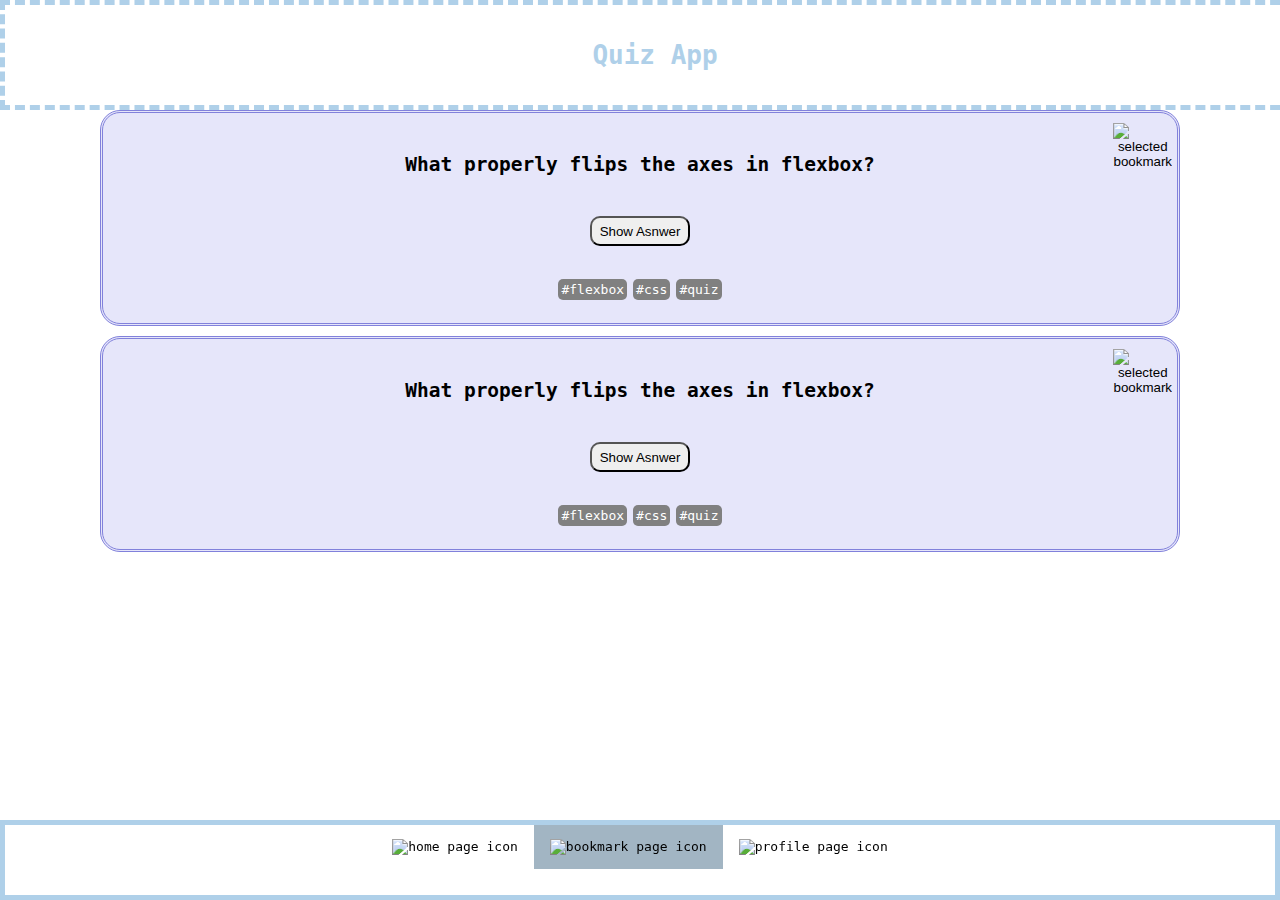
==== bookmarks.html @ a82dd1ee "profile in progress" ====
<!DOCTYPE html>
<html lang="en">
  <head>
    <meta charset="UTF-8" />
    <meta http-equiv="X-UA-Compatible" content="IE=edge" />
    <meta name="viewport" content="width=device-width, initial-scale=1.0" />
    <link
      href="https://fonts.googleapis.com/css2?family=Abel&family=Roboto+Flex:opsz,wght@8..144,200;8..144,300&display=swap"
      rel="stylesheet"
    />
    <link rel="stylesheet" href="styles.css" />
    <title>Bookmarks</title>
  </head>
  <body>
    <div class="header">
      <h1 class="title">Quiz App</h1>
    </div>
    <main>
      <section class="cards">
        <div class="card">
          <h2 class="question">What properly flips the axes in flexbox?</h2>
          <button type="button" class="btn-show-answer">Show Asnwer</button>
          <div class="tags">
            <a class="hashtag" href="#">#flexbox</a>
            <a class="hashtag" href="#">#css</a>
            <a class="hashtag" href="#">#quiz</a>
          </div>
          <div class="bookmark">
            <button class="btn-bookmark">
              <img
                src="https://img.icons8.com/ios-filled/50/null/bookmark-ribbon.png"
                alt="selected bookmark"
              />
            </button>
          </div>
        </div>
        <div class="card">
          <h2 class="question">What properly flips the axes in flexbox?</h2>
          <button type="button" class="btn-show-answer">Show Asnwer</button>
          <div class="tags">
            <a class="hashtag" href="#">#flexbox</a>
            <a class="hashtag" href="#">#css</a>
            <a class="hashtag" href="#">#quiz</a>
          </div>
          <div class="bookmark">
            <button class="btn-bookmark">
              <img
                src="https://img.icons8.com/ios-filled/50/null/bookmark-ribbon.png"
                alt="selected bookmark"
              />
            </button>
          </div>
        </div>
      </section>
    </main>
    <footer>
      <nav>
        <ul class="nav-bar-icons">
          <li>
            <a class="home-page" href="index.html"
              ><img
                src="https://img.icons8.com/ios/50/null/home--v1.png"
                alt="home page icon"
            /></a>
          </li>
          <li>
            <a class="bookmarks-page active" href="bookmarks.html"
              ><img
                src="https://img.icons8.com/windows/50/null/filled-bookmark-ribbon.png"
                alt="bookmark page icon"
            /></a>
          </li>
          <li>
            <a class="profile-page" href="profile.html"
              ><img
                src="https://img.icons8.com/ios/50/null/test-account.png"
                alt="profile page icon"
            /></a>
          </li>
        </ul>
      </nav>
    </footer>
  </body>
</html>
---- styles.css ----
*,
*::after,
*::before {
  margin: 0px;
  padding: 0px;
  box-sizing: inherit; /*makes no additional margins and paddings be addded to the border of the box*/
}

body {
  display: flex;
  flex-direction: column;
  margin: 20px 0 45px 0;
  font-family: monospace;
  background-color: #ffffff;
}

.header {
  display: flex;
  position: fixed;
  align-items: center;
  justify-content: center;
  border-color: #afd0e9;
  background-color: white;
  border-style: dashed;
  border-width: 5px;
  color: #afd0e9;
  height: 80px;
  padding: 10px;
  width: 100%;
  top: 0;
  z-index: 1;
}

main {
  margin: 80px 20px;
  position: relative;
  display: flex;
  justify-content: center;
  flex-flow: column wrap;
}

.card {
  border-color: #8181db;
  box-sizing: border-box;
  position: relative;
  display: flex;
  align-items: center;
  flex-flow: column wrap;
  border-style: double;
  text-align: center;
  justify-content: center;
  margin: 10px 80px;
  border-radius: 20px;
  padding: 20px 20px;
  background-color: #e6e6fa;
}
.bookmark {
  position: absolute;
  margin-top: 10px;
  margin-right: 5px;
  top: 0;
  right: 0;
}
.btn-bookmark {
  position: absolute;
  border: 0;
  background-color: transparent;
  top: 0;
  right: 0;
  height: fit-content;
  width: fit-content;
  /* z-index: 1; */
}

.question {
  position: relative;
  border: 20px;
  padding: 20px;
}

.btn-show-answer {
  position: relative;
  height: 30px;
  width: 100px;
  align-content: center;
  margin-top: 20px;
  margin-bottom: 30px;
  border-radius: 10px;
}

.tags {
  display: flex;
  justify-content: space-between;
  flex-wrap: wrap;
}
.hashtag {
  margin: 3px 3px;
  padding: 3px;
  color: white;
  text-decoration: none;
  background-color: grey;
  border-radius: 5px;
}

footer {
  display: flex;
  align-items: baseline;
  box-sizing: border-box;
  justify-content: space-around;
  text-align: center;
  position: fixed;
  border-style: solid;
  border-width: 5px;
  border-color: #afd0e9;
  background-color: #E3F0F9
  color: #ffffff;
  height: 80px;
  width: 100%;
  bottom: 0;
  z-index: 1;
}

nav {
  display: flex;
  justify-content: space-between;
  position: relative;
}

li {
  list-style-type: none;
  float: left;
}

li a {
  display: block;
  color: black;
  text-align: center;
  padding: 14px 16px;
  text-decoration: none;
}

/* Change the link color to #111 (black) on hover */
li a:hover {
  background-color: black;
}

.active {
  background-color: rgba(70, 107, 136, 0.5);
}

.profile-image {
  justify-content: center;
  text-align: center;
  align-content: center;
  display: flex;
  flex-flow: row wrap;
}
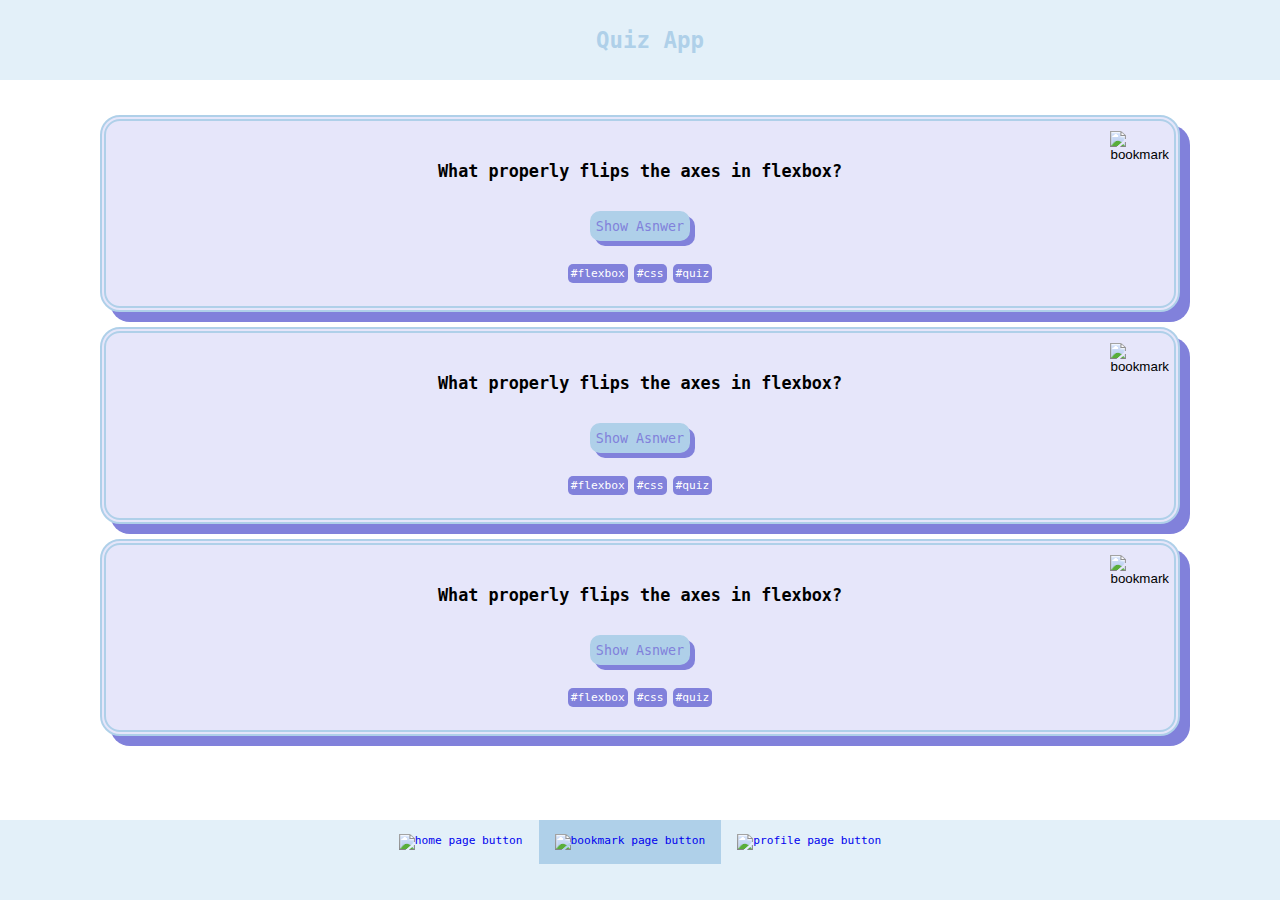
==== commit 51cc2938: "only profile page missing" ====
--- a/bookmarks.html
+++ b/bookmarks.html
@@ -28,8 +28,8 @@
           <div class="bookmark">
             <button class="btn-bookmark">
               <img
-                src="https://img.icons8.com/ios-filled/50/null/bookmark-ribbon.png"
-                alt="selected bookmark"
+                src="https://img.icons8.com/windows/32/null/filled-bookmark-ribbon.png"
+                alt="bookmark"
               />
             </button>
           </div>
@@ -45,8 +45,25 @@
           <div class="bookmark">
             <button class="btn-bookmark">
               <img
-                src="https://img.icons8.com/ios-filled/50/null/bookmark-ribbon.png"
-                alt="selected bookmark"
+                src="https://img.icons8.com/windows/32/null/filled-bookmark-ribbon.png"
+                alt="bookmark"
+              />
+            </button>
+          </div>
+        </div>
+        <div class="card">
+          <h2 class="question">What properly flips the axes in flexbox?</h2>
+          <button type="button" class="btn-show-answer">Show Asnwer</button>
+          <div class="tags">
+            <a class="hashtag" href="#">#flexbox</a>
+            <a class="hashtag" href="#">#css</a>
+            <a class="hashtag" href="#">#quiz</a>
+          </div>
+          <div class="bookmark">
+            <button class="btn-bookmark">
+              <img
+                src="https://img.icons8.com/windows/32/null/filled-bookmark-ribbon.png"
+                alt="bookmark"
               />
             </button>
           </div>
@@ -59,22 +76,22 @@
           <li>
             <a class="home-page" href="index.html"
               ><img
-                src="https://img.icons8.com/ios/50/null/home--v1.png"
-                alt="home page icon"
+                src="https://img.icons8.com/ios/40/null/home-page.png"
+                alt="home page button"
             /></a>
           </li>
           <li>
             <a class="bookmarks-page active" href="bookmarks.html"
               ><img
                 src="https://img.icons8.com/windows/50/null/filled-bookmark-ribbon.png"
-                alt="bookmark page icon"
+                alt="bookmark page button"
             /></a>
           </li>
           <li>
             <a class="profile-page" href="profile.html"
               ><img
-                src="https://img.icons8.com/ios/50/null/test-account.png"
-                alt="profile page icon"
+                src="https://img.icons8.com/ios/50/null/cat-profile.png"
+                alt="profile page button"
             /></a>
           </li>
         </ul>
--- a/styles.css
+++ b/styles.css
@@ -7,11 +7,13 @@
 }
 
 body {
+  position: relative;
   display: flex;
   flex-direction: column;
   margin: 20px 0 45px 0;
   font-family: monospace;
   background-color: #ffffff;
+  font-size: 0.7rem;
 }
 
 .header {
@@ -19,12 +21,10 @@
   position: fixed;
   align-items: center;
   justify-content: center;
-  border-color: #afd0e9;
-  background-color: white;
-  border-style: dashed;
+  background-color: #e3f0f9;
   border-width: 5px;
   color: #afd0e9;
-  height: 80px;
+  height: 60px;
   padding: 10px;
   width: 100%;
   top: 0;
@@ -40,7 +40,8 @@
 }
 
 .card {
-  border-color: #8181db;
+  border-width: 6px;
+  border-color: #afd0e9;
   box-sizing: border-box;
   position: relative;
   display: flex;
@@ -49,10 +50,11 @@
   border-style: double;
   text-align: center;
   justify-content: center;
-  margin: 10px 80px;
+  margin: 15px 80px;
   border-radius: 20px;
   padding: 20px 20px;
   background-color: #e6e6fa;
+  box-shadow: 10px 10px #8181db;
 }
 .bookmark {
   position: absolute;
@@ -79,12 +81,19 @@
 }
 
 .btn-show-answer {
+  font-family: inherit;
+  border-style: double;
+  border-width: 5px;
+  box-shadow: 5px 5px #8181db;
+  border-color: #afd0e9;
+  background-color: #afd0e9;
+  color: #8181db;
   position: relative;
   height: 30px;
   width: 100px;
   align-content: center;
-  margin-top: 20px;
-  margin-bottom: 30px;
+  margin-top: 10px;
+  margin-bottom: 20px;
   border-radius: 10px;
 }
 
@@ -98,21 +107,18 @@
   padding: 3px;
   color: white;
   text-decoration: none;
-  background-color: grey;
+  background-color: #8181db;
   border-radius: 5px;
 }
 
 footer {
   display: flex;
-  align-items: baseline;
+  /* align-items: center; */
   box-sizing: border-box;
   justify-content: space-around;
-  text-align: center;
+  /* text-align: center; */
   position: fixed;
-  border-style: solid;
-  border-width: 5px;
-  border-color: #afd0e9;
-  background-color: #E3F0F9
+  background-color: #e3f0f9;
   color: #ffffff;
   height: 80px;
   width: 100%;
@@ -133,7 +139,6 @@
 
 li a {
   display: block;
-  color: black;
   text-align: center;
   padding: 14px 16px;
   text-decoration: none;
@@ -141,17 +146,37 @@
 
 /* Change the link color to #111 (black) on hover */
 li a:hover {
-  background-color: black;
+  background-color: #afd0e9;
 }
 
 .active {
-  background-color: rgba(70, 107, 136, 0.5);
+  background-color: #afd0e9;
 }
 
+.profile-info {
+  position: relative;
+  display: flex;
+  flex-flow: nowrap;
+}
+
+.profile-name {
+  display: flex;
+  align-items: center;
+  padding: 40px;
+}
 .profile-image {
+  padding: 10px;
+  margin-bottom: 10px;
   justify-content: center;
   text-align: center;
   align-content: center;
   display: flex;
   flex-flow: row wrap;
 }
+
+.profile-description {
+  border: dashed;
+  padding: 10px 10px;
+  margin: 10px 10px;
+  text-align: center;
+}
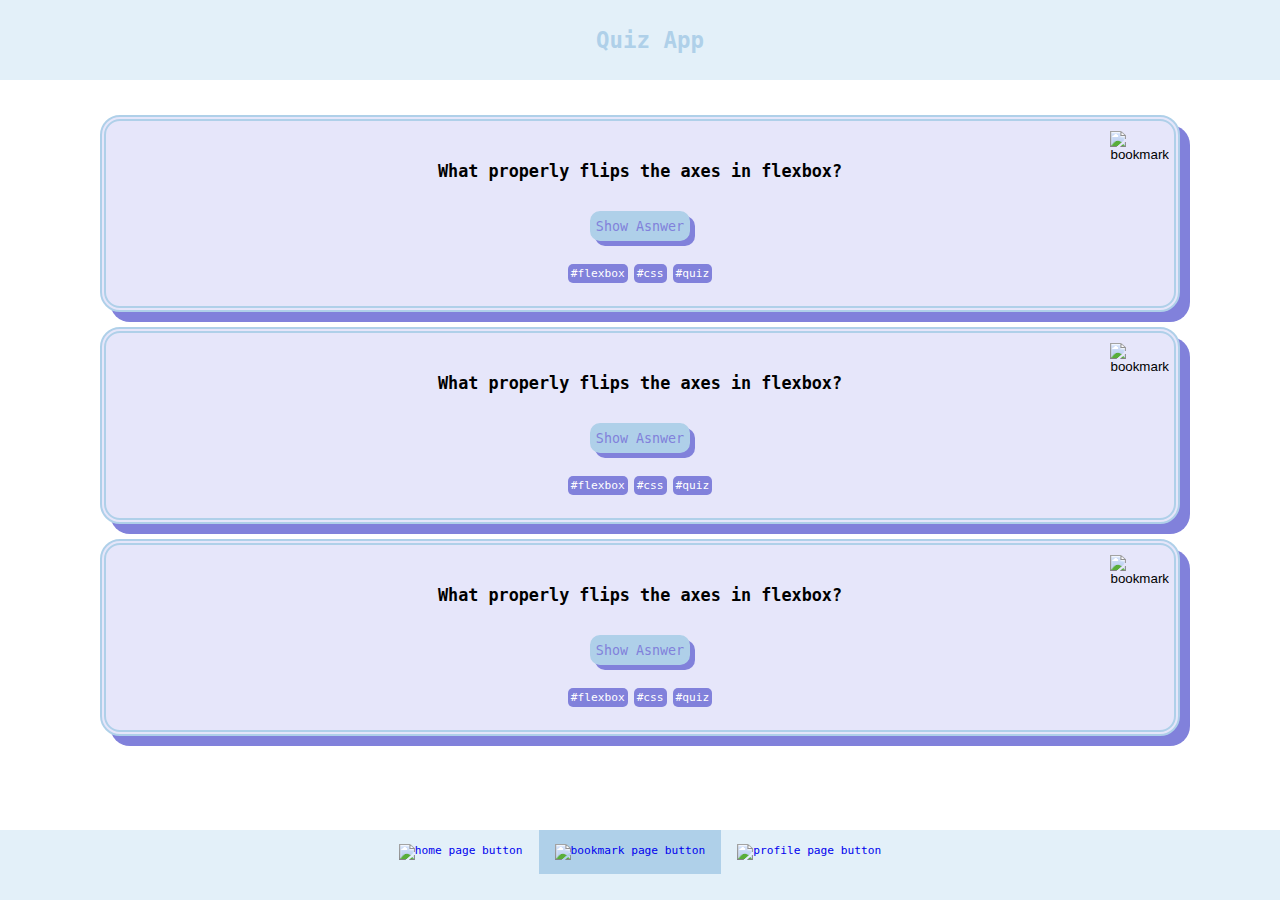
==== commit 6d59769e: "fixed styling pages" ====
--- a/bookmarks.html
+++ b/bookmarks.html
@@ -8,7 +8,7 @@
       href="https://fonts.googleapis.com/css2?family=Abel&family=Roboto+Flex:opsz,wght@8..144,200;8..144,300&display=swap"
       rel="stylesheet"
     />
-    <link rel="stylesheet" href="styles.css" />
+    <link rel="stylesheet" href="./css/styles.css" />
     <title>Bookmarks</title>
   </head>
   <body>
--- a/css/styles.css
+++ b/css/styles.css
@@ -0,0 +1,3 @@
+@import url("global.css");
+@import url("pages-home-bookmarks.css");
+@import url("profile.css");
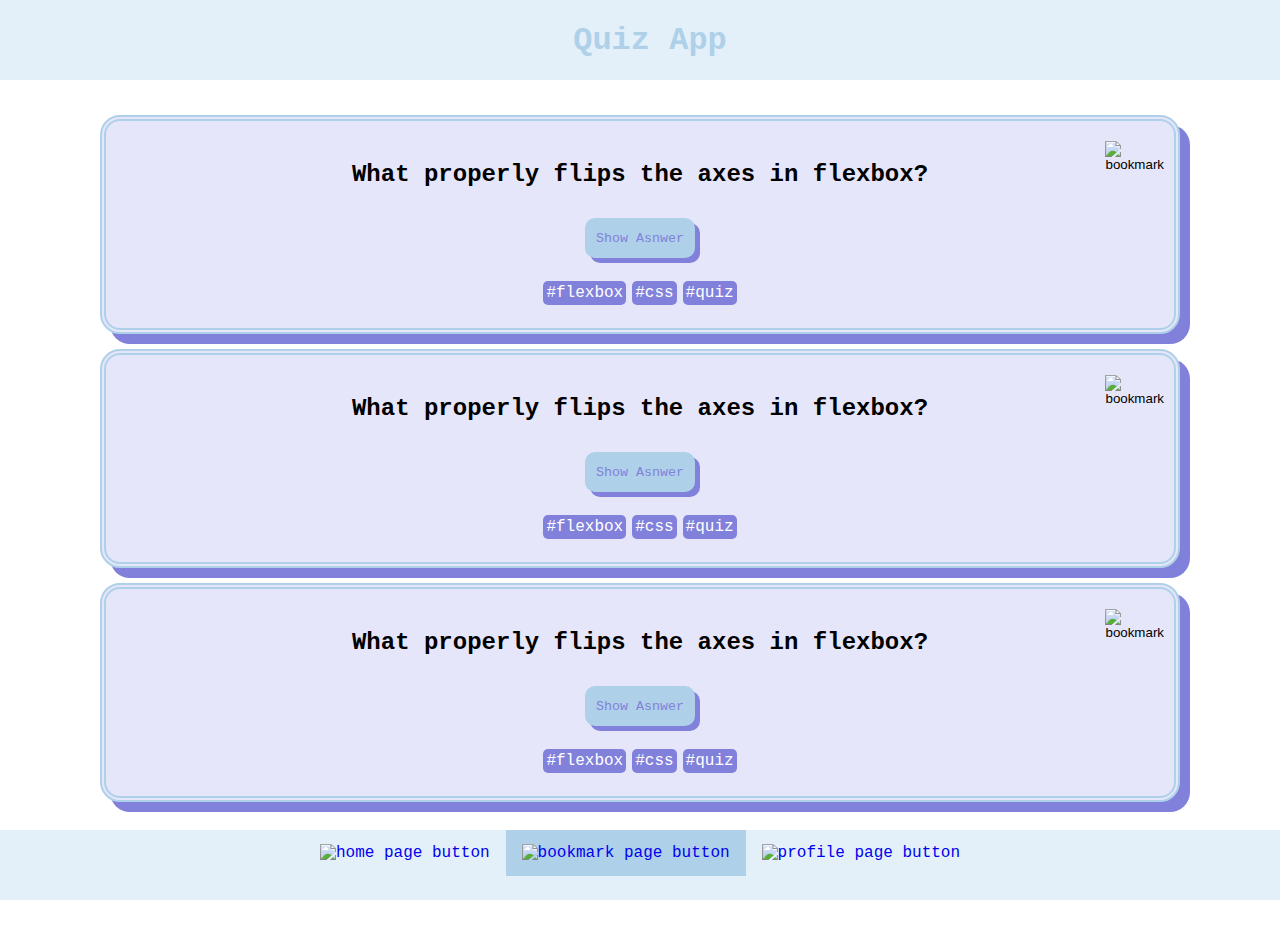
==== commit 7b1d1705: "BEM implemented" ====
--- a/bookmarks.html
+++ b/bookmarks.html
@@ -3,7 +3,10 @@
   <head>
     <meta charset="UTF-8" />
     <meta http-equiv="X-UA-Compatible" content="IE=edge" />
-    <meta name="viewport" content="width=device-width, initial-scale=1.0" />
+    <meta
+      name="main page"
+      content="bookmark page. All the question cards that were bookmarked by the user will be displayed here. Navigation menu at the bottom with home, bookmark page and profile page options."
+    />
     <link
       href="https://fonts.googleapis.com/css2?family=Abel&family=Roboto+Flex:opsz,wght@8..144,200;8..144,300&display=swap"
       rel="stylesheet"
@@ -13,55 +16,70 @@
   </head>
   <body>
     <div class="header">
-      <h1 class="title">Quiz App</h1>
+      <h1 class="header__title">Quiz App</h1>
     </div>
     <main>
       <section class="cards">
-        <div class="card">
-          <h2 class="question">What properly flips the axes in flexbox?</h2>
-          <button type="button" class="btn-show-answer">Show Asnwer</button>
-          <div class="tags">
-            <a class="hashtag" href="#">#flexbox</a>
-            <a class="hashtag" href="#">#css</a>
-            <a class="hashtag" href="#">#quiz</a>
+        <div class="cards__card card__02">
+          <h2 class="card__question">
+            What properly flips the axes in flexbox?
+          </h2>
+          <button type="button" class="card__btn btn--show-answer">
+            Show Asnwer
+          </button>
+          <div class="card__hashtags">
+            <a class="card__hashtags hashtag" href="#">#flexbox</a>
+            <a class="card__hashtags hashtag" href="#">#css</a>
+            <a class="card__hashtags hashtag" href="#">#quiz</a>
           </div>
-          <div class="bookmark">
-            <button class="btn-bookmark">
+          <div class="card__bookmark">
+            <button class="card__bookmark btn__bookmark">
               <img
+                class="btn__bookmark image--clicked"
                 src="https://img.icons8.com/windows/32/null/filled-bookmark-ribbon.png"
                 alt="bookmark"
               />
             </button>
           </div>
         </div>
-        <div class="card">
-          <h2 class="question">What properly flips the axes in flexbox?</h2>
-          <button type="button" class="btn-show-answer">Show Asnwer</button>
-          <div class="tags">
-            <a class="hashtag" href="#">#flexbox</a>
-            <a class="hashtag" href="#">#css</a>
-            <a class="hashtag" href="#">#quiz</a>
+        <div class="cards__card card__03">
+          <h2 class="card__question">
+            What properly flips the axes in flexbox?
+          </h2>
+          <button type="button" class="card__btn btn--show-answer">
+            Show Asnwer
+          </button>
+          <div class="card__hashtags">
+            <a class="card__hashtags hashtag" href="#">#flexbox</a>
+            <a class="card__hashtags hashtag" href="#">#css</a>
+            <a class="card__hashtags hashtag" href="#">#quiz</a>
           </div>
-          <div class="bookmark">
-            <button class="btn-bookmark">
+          <div class="card__bookmark">
+            <button class="card__bookmark btn__bookmark">
               <img
+                class="btn__bookmark image--clicked"
                 src="https://img.icons8.com/windows/32/null/filled-bookmark-ribbon.png"
                 alt="bookmark"
               />
             </button>
           </div>
         </div>
-        <div class="card">
-          <h2 class="question">What properly flips the axes in flexbox?</h2>
-          <button type="button" class="btn-show-answer">Show Asnwer</button>
-          <div class="tags">
-            <a class="hashtag" href="#">#flexbox</a>
-            <a class="hashtag" href="#">#css</a>
-            <a class="hashtag" href="#">#quiz</a>
+        <div class="cards__card card__05">
+          <h2 class="card__question">
+            What properly flips the axes in flexbox?
+          </h2>
+          <button type="button" class="card__btn btn--show-answer">
+            Show Asnwer
+          </button>
+          <div class="card__hashtags">
+            <a class="card__hashtags hashtag" href="#">#flexbox</a>
+            <a class="card__hashtags hashtag" href="#">#css</a>
+            <a class="card__hashtags hashtag" href="#">#quiz</a>
           </div>
-          <div class="bookmark">
-            <button class="btn-bookmark">
+          <div class="card__bookmark">
+            <button class="card__bookmark btn__bookmark">
               <img
+                class="btn__bookmark image--clicked"
                 src="https://img.icons8.com/windows/32/null/filled-bookmark-ribbon.png"
                 alt="bookmark"
               />
@@ -71,25 +89,30 @@
       </section>
     </main>
     <footer>
-      <nav>
-        <ul class="nav-bar-icons">
-          <li>
-            <a class="home-page" href="index.html"
+      <nav class="nav-bar">
+        <ul class="nav-bar__list">
+          <li class="nav-bar__list-item item__01">
+            <a class="list-item__link home-page" href="index.html"
               ><img
+                class="home-page__icon"
                 src="https://img.icons8.com/ios/40/null/home-page.png"
                 alt="home page button"
             /></a>
           </li>
-          <li>
-            <a class="bookmarks-page active" href="bookmarks.html"
+          <li class="nav-bar__list-item item__02">
+            <a
+              class="list-item__link bookmarks-page active"
+              href="bookmarks.html"
               ><img
+                class="bookmarks-page__icon"
                 src="https://img.icons8.com/windows/50/null/filled-bookmark-ribbon.png"
                 alt="bookmark page button"
             /></a>
           </li>
-          <li>
-            <a class="profile-page" href="profile.html"
+          <li class="nav-bar__list-item item__03">
+            <a class="list-item__link profile-page" href="profile.html"
               ><img
+                class="profile-page__icon"
                 src="https://img.icons8.com/ios/50/null/cat-profile.png"
                 alt="profile page button"
             /></a>
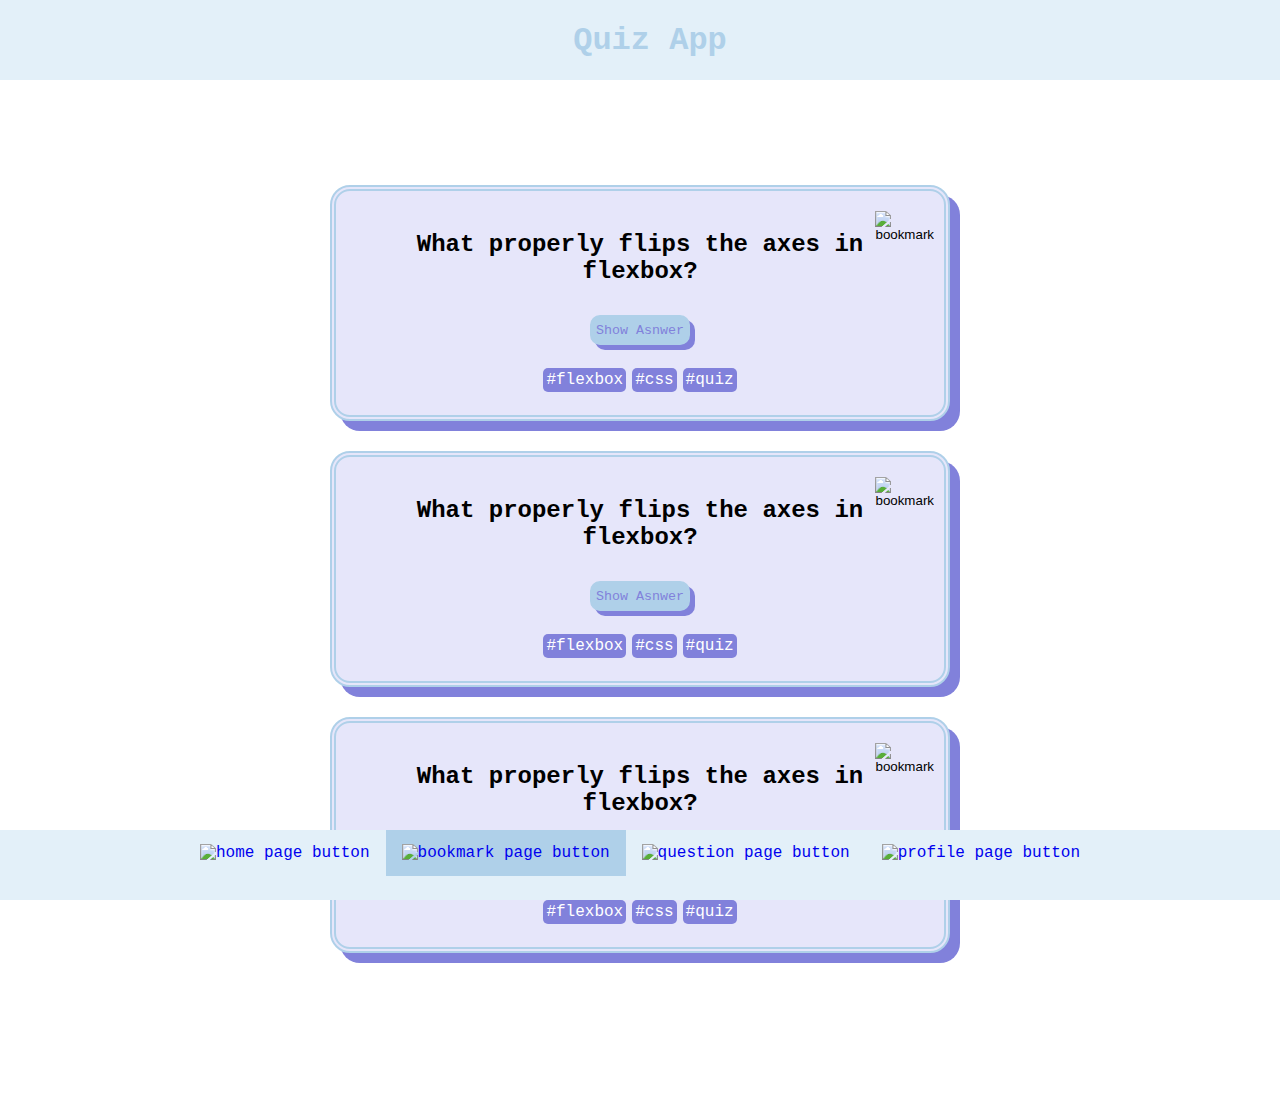
==== commit e7b035c2: "4 tasks finished" ====
--- a/bookmarks.html
+++ b/bookmarks.html
@@ -110,6 +110,13 @@
             /></a>
           </li>
           <li class="nav-bar__list-item item__03">
+                <a class="list-item__link question-page" href="form.html"
+                  ><img class="question-page__icon"
+                    src="https://img.icons8.com/ios-filled/50/null/add--v1.png" alt="question page button"
+                /></a></li
+            ></a>
+          </li>
+          <li class="nav-bar__list-item item__04">
             <a class="list-item__link profile-page" href="profile.html"
               ><img
                 class="profile-page__icon"
--- a/css/styles.css
+++ b/css/styles.css
@@ -1,3 +1,4 @@
 @import url("global.css");
 @import url("pages-home-bookmarks.css");
 @import url("profile.css");
+@import url("form.css");
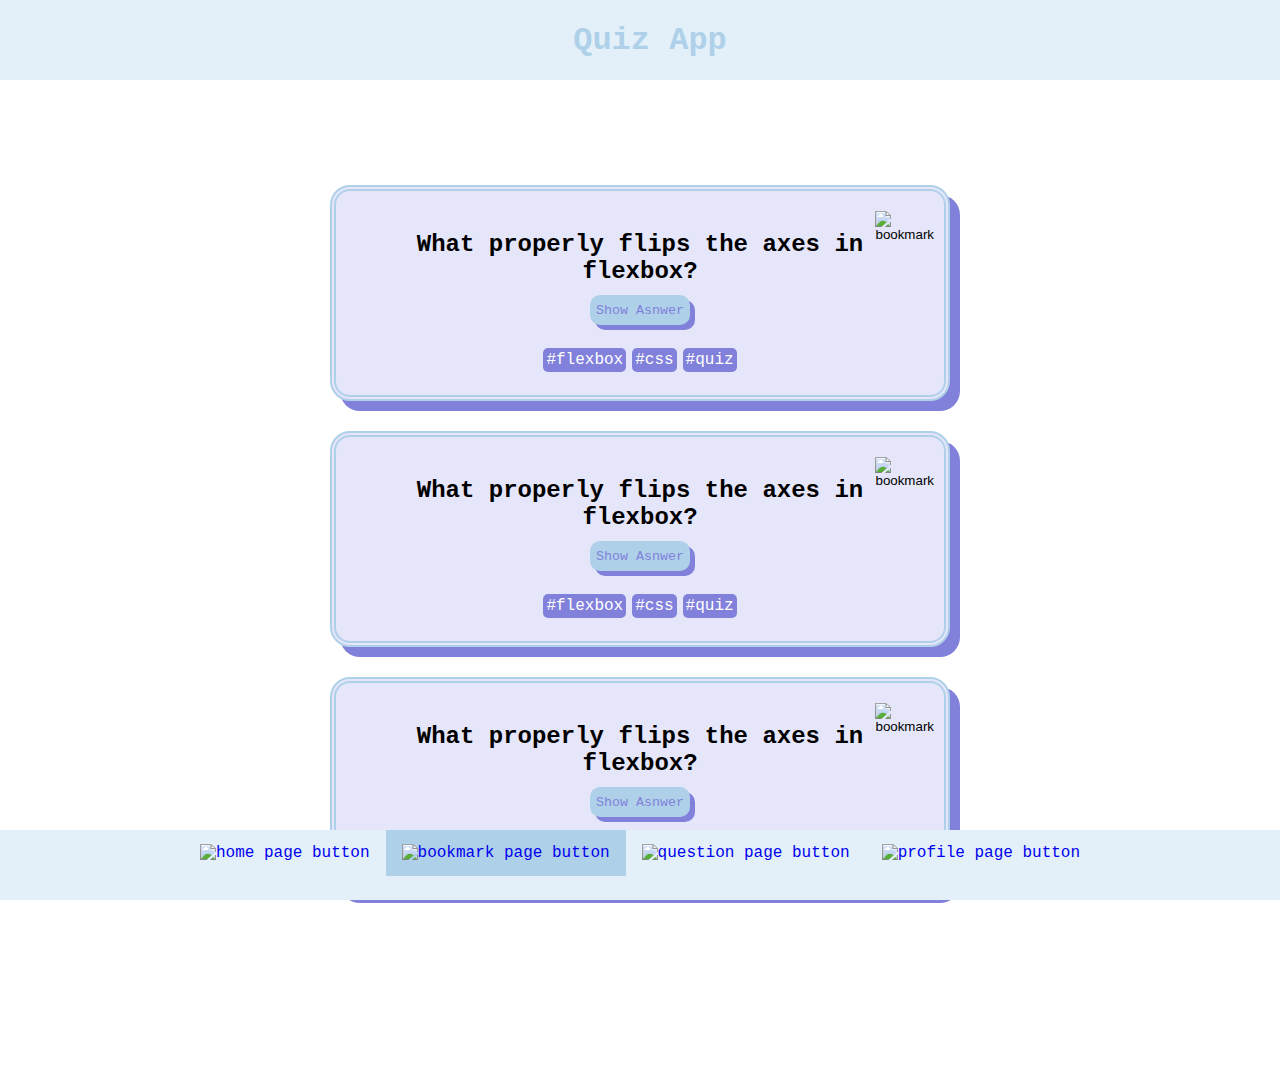
==== commit 7dd36704: "dark mode functionality applied on profile page" ====
--- a/bookmarks.html
+++ b/bookmarks.html
@@ -3,10 +3,7 @@
   <head>
     <meta charset="UTF-8" />
     <meta http-equiv="X-UA-Compatible" content="IE=edge" />
-    <meta
-      name="main page"
-      content="bookmark page. All the question cards that were bookmarked by the user will be displayed here. Navigation menu at the bottom with home, bookmark page and profile page options."
-    />
+    <meta name="viewport" content="width=device-width, initial-scale=1.0">
     <link
       href="https://fonts.googleapis.com/css2?family=Abel&family=Roboto+Flex:opsz,wght@8..144,200;8..144,300&display=swap"
       rel="stylesheet"
--- a/css/styles.css
+++ b/css/styles.css
@@ -2,3 +2,4 @@
 @import url("pages-home-bookmarks.css");
 @import url("profile.css");
 @import url("form.css");
+@import url("darkmode.css");
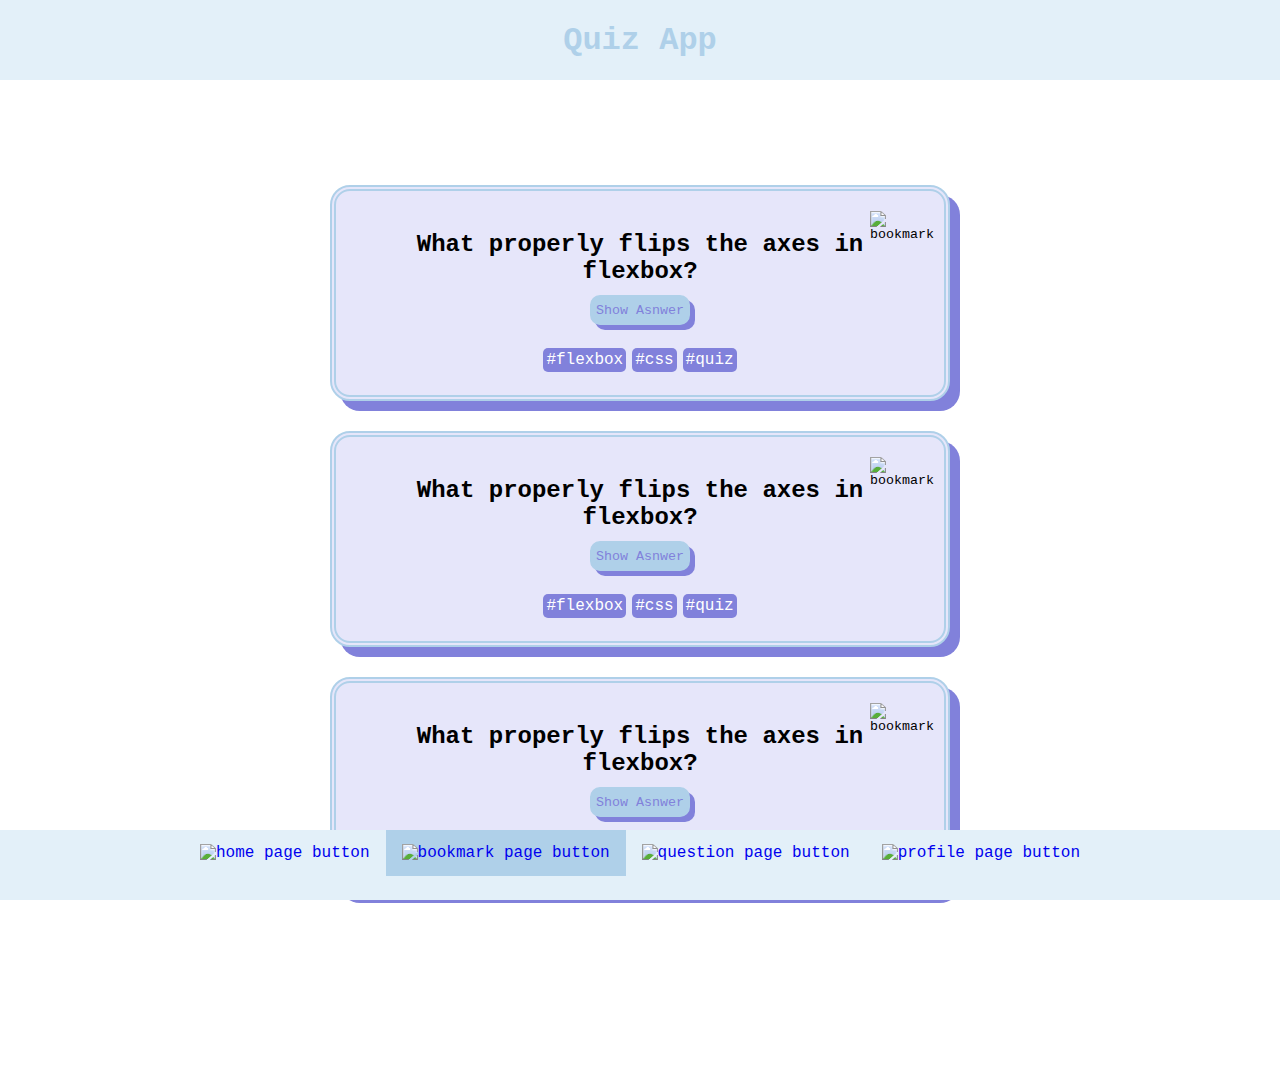
==== commit bbfcaff8: "added same classes to all html files so the functions on main run for all of them" ====
--- a/bookmarks.html
+++ b/bookmarks.html
@@ -8,6 +8,7 @@
       href="https://fonts.googleapis.com/css2?family=Abel&family=Roboto+Flex:opsz,wght@8..144,200;8..144,300&display=swap"
       rel="stylesheet"
     />
+    <script src="main.js" defer></script>
     <link rel="stylesheet" href="./css/styles.css" />
     <title>Bookmarks</title>
   </head>
@@ -21,9 +22,12 @@
           <h2 class="card__question">
             What properly flips the axes in flexbox?
           </h2>
-          <button type="button" class="card__btn btn--show-answer">
+          <button type="button" class="card__btn btn--show-answer" data-js="btn-show-answer" data-js="btn-show-answer" >
             Show Asnwer
           </button>
+          <div class="hidden answer" data-js="answer" >
+            <p >Lorem ipsum dolor sit amet, consectetur adipiscing elit.</p>
+          </div>
           <div class="card__hashtags">
             <a class="card__hashtags hashtag" href="#">#flexbox</a>
             <a class="card__hashtags hashtag" href="#">#css</a>
@@ -34,7 +38,8 @@
               <img
                 class="btn__bookmark image--clicked"
                 src="https://img.icons8.com/windows/32/null/filled-bookmark-ribbon.png"
-                alt="bookmark"
+                alt="bookmark" 
+                data-js="card__icon"
               />
             </button>
           </div>
@@ -43,9 +48,12 @@
           <h2 class="card__question">
             What properly flips the axes in flexbox?
           </h2>
-          <button type="button" class="card__btn btn--show-answer">
+          <button type="button" class="card__btn btn--show-answer" data-js="btn-show-answer">
             Show Asnwer
           </button>
+          <div class="hidden answer" data-js="answer" >
+            <p >Lorem ipsum dolor sit amet, consectetur adipiscing elit.</p>
+          </div>
           <div class="card__hashtags">
             <a class="card__hashtags hashtag" href="#">#flexbox</a>
             <a class="card__hashtags hashtag" href="#">#css</a>
@@ -56,7 +64,7 @@
               <img
                 class="btn__bookmark image--clicked"
                 src="https://img.icons8.com/windows/32/null/filled-bookmark-ribbon.png"
-                alt="bookmark"
+                alt="bookmark" data-js="card__icon"
               />
             </button>
           </div>
@@ -65,9 +73,12 @@
           <h2 class="card__question">
             What properly flips the axes in flexbox?
           </h2>
-          <button type="button" class="card__btn btn--show-answer">
+          <button type="button" class="card__btn btn--show-answer" data-js="btn-show-answer">
             Show Asnwer
           </button>
+          <div class="hidden answer" data-js="answer" >
+            <p >Lorem ipsum dolor sit amet, consectetur adipiscing elit.</p>
+          </div>
           <div class="card__hashtags">
             <a class="card__hashtags hashtag" href="#">#flexbox</a>
             <a class="card__hashtags hashtag" href="#">#css</a>
@@ -78,7 +89,7 @@
               <img
                 class="btn__bookmark image--clicked"
                 src="https://img.icons8.com/windows/32/null/filled-bookmark-ribbon.png"
-                alt="bookmark"
+                alt="bookmark" data-js="card__icon"
               />
             </button>
           </div>
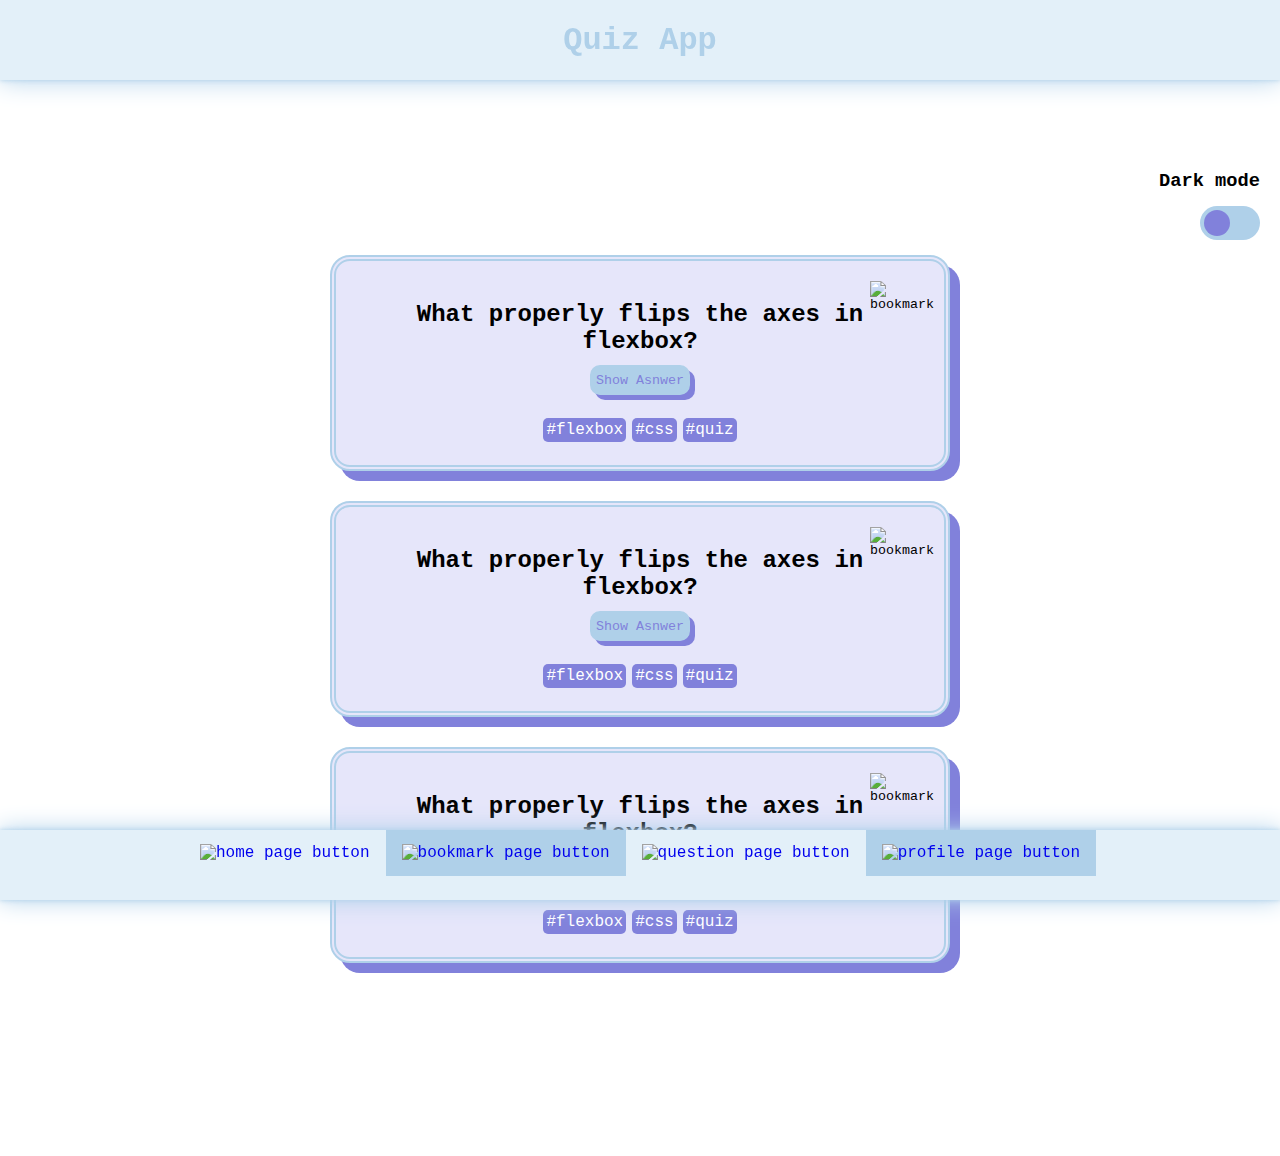
==== commit 37d0848e: "added border shadow to header and footer. DM buttons on every page" ====
--- a/bookmarks.html
+++ b/bookmarks.html
@@ -17,6 +17,15 @@
       <h1 class="header__title">Quiz App</h1>
     </div>
     <main>
+      <div class="setting__dark-mode">
+        <h3 class="dark-mode__title">Dark mode</h3>
+        <button data-js="dark-mode__btn" class="dark-mode__btn"></button>
+          <label for="darkmode-toggle" class="switch">
+            <input type="checkbox" id="darkmode-toggle" data-js="darkmode" />
+            <span class="slider round"></span>
+          </label>
+        </button>
+      </div>
       <section class="cards">
         <div class="cards__card card__02">
           <h2 class="card__question">
@@ -125,11 +134,12 @@
             ></a>
           </li>
           <li class="nav-bar__list-item item__04">
-            <a class="list-item__link profile-page" href="profile.html"
+            <a class="list-item__link profile-page active" href="profile.html"
               ><img
                 class="profile-page__icon"
                 src="https://img.icons8.com/ios/50/null/cat-profile.png"
                 alt="profile page button"
+                data-js="profile-page__icon"
             /></a>
           </li>
         </ul>
